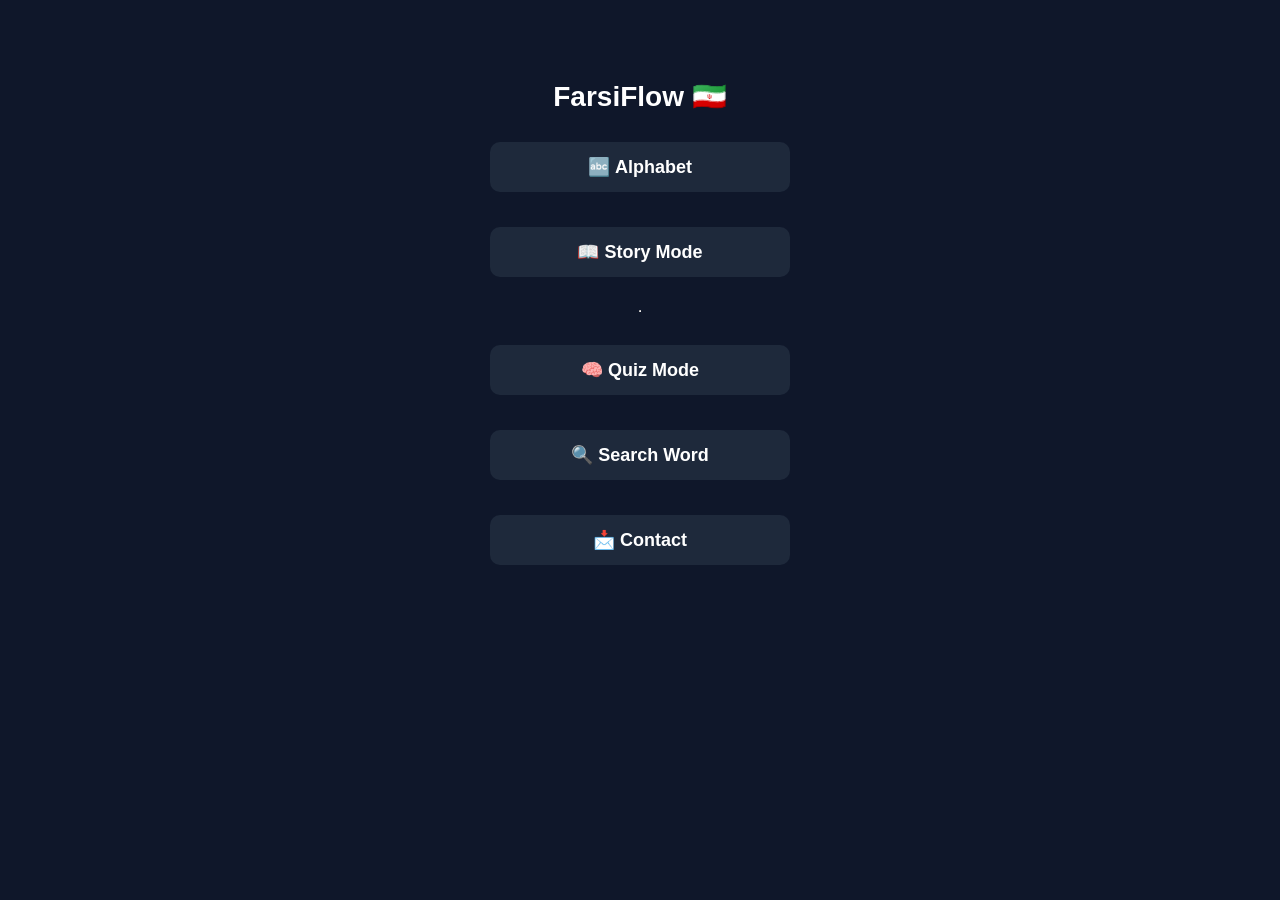
==== index.html @ 45ba9312 "Add files via upload" ====
<!DOCTYPE html>
<html lang="en">
<head>
  <meta name="viewport" content="width=device-width, initial-scale=1.0">
  <title>FarsiFlow</title>
  <link rel="stylesheet" href="style.css">
</head>

<body>

  <div class="container">
    <h1>FarsiFlow 🇮🇷</h1>

    <div class="level-buttons">

      <!-- Characters Section -->
      <button onclick="openCharacters()">Alphabet 🔤</button>

      <!-- Dialects Section -->
      <button onclick="goToStories()">Story Mode 📖</button>

      <hr>

      <!-- Features -->
      <button onclick="location.href='quiz.html'">Quiz Mode 🧠</button>
      <button onclick="location.href='search.html'">Search Word 🔍</button>
      <button onclick="location.href='contact.html'">Contact 📩</button>

    </div>
  </div>

  <script>

    // ===== SHOW SELECTED DIALECT =====
    const dialect = localStorage.getItem("selectedDialect") || "farsi";

    const dialectNames = {
      farsi: "🇮🇷 Farsi (Iran)",
      dari: "🇦🇫 Dari (Afghanistan)",
      pashto: "🇦🇫 Pashto"
    };

    document.getElementById("currentDialect").innerText =
      "Current: " + (dialectNames[dialect] || "Farsi");



    function openCharacters() {
      localStorage.setItem("level", "basic");
      window.location.href = "characters.html";
    }

    function goToStories() {
  window.location.href = "dialect.html";
}

  </script>

</body>
</html>
---- style.css ----
/* ===== GLOBAL ===== */
body {
  margin: 0;
  padding: 0;
  background: #0f172a;
  color: white;
  font-family: 'Segoe UI', Arial, 'Noto Naskh Arabic', sans-serif;
  text-align: center;
  direction: rtl;
}

/* ===== CONTAINER ===== */
.container {
  width: 90%;
  max-width: 500px;
  margin: 80px auto;
}

/* ===== HEADINGS ===== */
h1 { font-size: 28px; }
h2 { margin-top: 40px; font-size: 26px; }
p { font-size: 16px; }

/* ===== BUTTONS ===== */
button {
  width: 90%;
  max-width: 300px;
  padding: 14px;
  margin: 10px auto;
  font-size: 18px;
  font-weight: bold;
  border: none;
  border-radius: 10px;
  cursor: pointer;
  background: #22c55e;
  color: black;
  transition: 0.2s;
}

button:hover {
  background: #16a34a;
}

/* ===== MENU ===== */
.level-buttons {
  display: flex;
  flex-direction: column;
  align-items: center;
  gap: 15px;
}

.level-buttons button {
  background: #1e293b;
  color: white;
}

.level-buttons button:hover {
  background: #334155;
}

/* ===== BACK BUTTON ===== */
.back-btn {
  display: inline-block;
  margin: 10px;
  padding: 10px 16px;
  background: #334155;
  color: white;
  border-radius: 8px;
}

.back-btn:hover {
  background: #475569;
}

/* ===== CHARACTER LIST ===== */
#characterList button {
  background: #0ea5e9;
  color: white;
  font-size: 22px;
}

/* ===== VIEWER ===== */
.viewer-card {
  background: #1e293b;
  padding: 20px;
  border-radius: 15px;
  margin: 20px auto;
  max-width: 400px;
}

#charDisplay {
  font-size: 90px;
  margin: 10px 0;
}

.info-text {
  font-size: 20px;
  color: #38bdf8;
}

/* ===== FORMS ===== */
.forms-container {
  display: flex;
  flex-direction: column;
  gap: 15px;
}

.form-card {
  background: #1e293b;
  padding: 15px;
  border-radius: 12px;
}

.form-char {
  font-size: 60px;
  background: #0f172a;
  padding: 20px;
  border-radius: 10px;
}

/* ===== STORIES LIST ===== */
#storyList {
  margin-top: 40px;
  display: flex;
  flex-direction: column;
  align-items: center;
  gap: 20px;
}

.story-btn {
  background: #1e293b;
  padding: 18px;
  width: 250px;
  border-radius: 12px;
  transition: 0.2s;
}

.story-btn:hover {
  background: #38bdf8;
  color: black;
}

/* ===== STORY VIEWER (FIXED GRID) ===== */
#storyContainer {
  max-width: 900px;
  margin: 80px auto;

  display: flex;
  flex-wrap: wrap;
  justify-content: center; /* 🔥 centered stable grid */
  gap: 12px;

  direction: rtl;
}

/* ===== WORD BUTTONS (FINAL) ===== */
.word {
  width: 90px;        /* 🔥 fixed width */
  height: 60px;       /* 🔥 fixed height */

  background: #1e293b;
  color: white;

  display: inline-flex;   /* 🔥 important */
  align-items: center;
  justify-content: center;

  border-radius: 12px;
  font-size: 20px;

  cursor: pointer;
  transition: 0.2s;

  white-space: nowrap;
overflow: hidden;
text-overflow: ellipsis;

  box-sizing: border-box; /* 🔥 prevents resizing */
}

.word:hover {
  background: #38bdf8;
  color: black;
}

/* ===== POPUP (NO CLICK BLOCKING) ===== */
#popup {
  position: fixed;
  background: #1e293b;
  color: white;

  padding: 12px 16px;
  border-radius: 12px;

  font-size: 14px;
  display: none;

  z-index: 1000;
  max-width: 220px;
  text-align: center;

  box-shadow: 0 8px 25px rgba(0,0,0,0.6);

  pointer-events: none; /* 🔥 critical */
}

/* ===== SEARCH ===== */
.result-card {
  background: #1e293b;
  padding: 15px;
  border-radius: 12px;
}

/* ===== CONTACT FORM ===== */
.contact-form {
  display: flex;
  flex-direction: column;
  align-items: center;

  width: 100%;
  max-width: 400px;
  margin: 20px auto;
}

/* INPUTS */
.contact-form input,
.contact-form textarea {
  width: 100%;
  padding: 14px;
  margin: 10px 0;

  border: none;
  border-radius: 10px;

  background: #1e293b;
  color: white;

  font-size: 15px;
  outline: none;
}

/* TEXTAREA */
.contact-form textarea {
  height: 120px;
  resize: none;
}

/* BUTTON */
.contact-btn {
  width: 100%;
  padding: 14px;
  margin-top: 10px;

  background: #22c55e;
  color: black;

  border: none;
  border-radius: 10px;

  font-weight: bold;
  font-size: 16px;

  cursor: pointer;
}

.contact-btn:hover {
  background: #16a34a;
}

/* ===== MOBILE ===== */
@media (max-width: 480px) {
  #charDisplay { font-size: 60px; }
}

/* ===== SEARCH INPUT ===== */
.search-input {
  width: 100%;
  max-width: 400px;
  padding: 14px 16px;
  margin: 20px auto;
  display: block;

  font-size: 16px;
  border-radius: 10px;
  border: none;

  background: #1e293b;
  color: white;

  outline: none;
}

/* ===== SEARCH BUTTON ===== */
.search-btn {
  width: 100%;
  max-width: 400px;
  padding: 14px;
  margin: 10px auto 20px;
  display: block;

  font-size: 16px;
  font-weight: bold;

  background: #22c55e;
  color: black;

  border: none;
  border-radius: 10px;

  cursor: pointer;
}

.search-btn:hover {
  background: #16a34a;
}
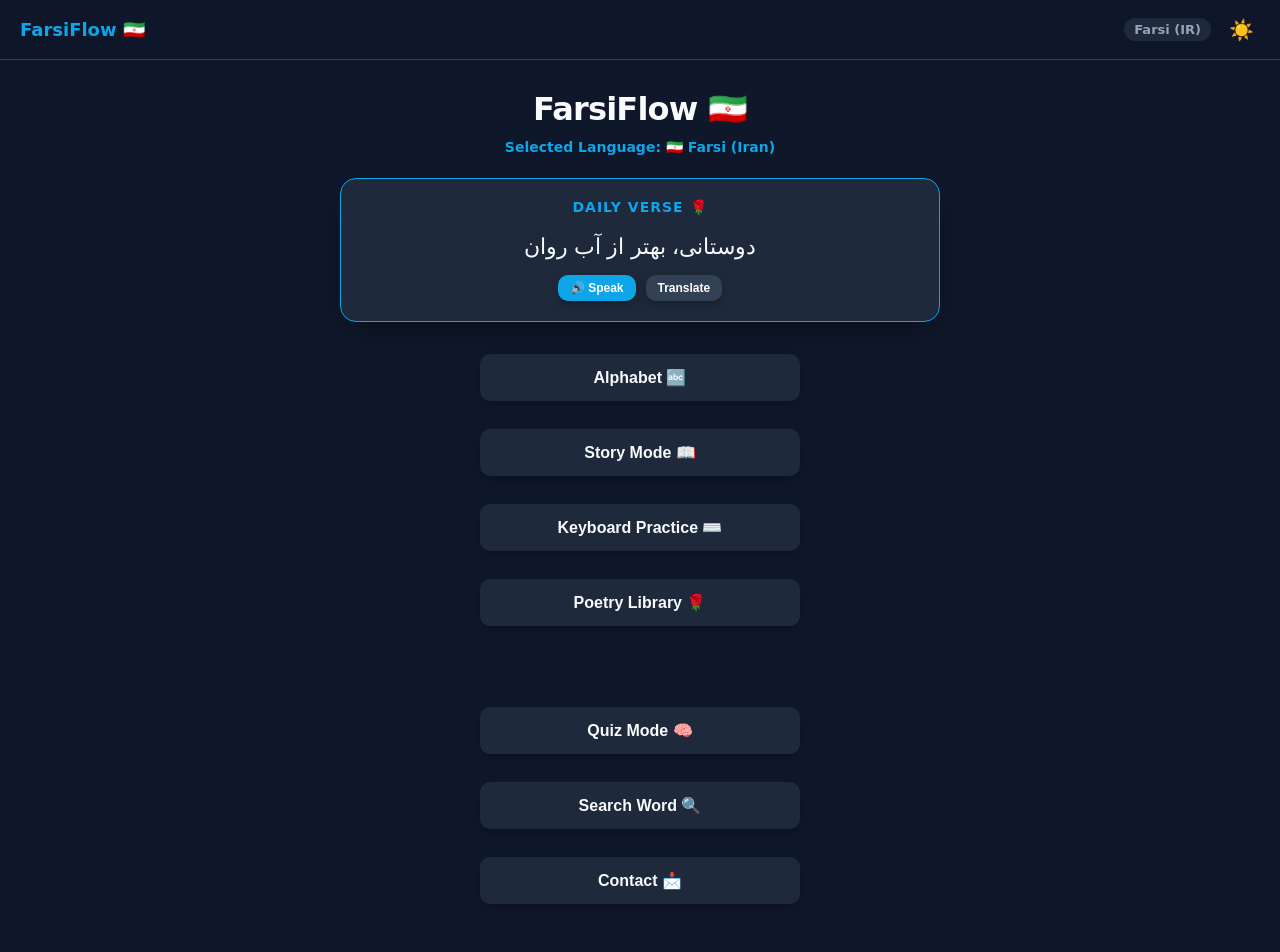
==== commit 190993a8: "Add files via upload" ====
--- a/index.html
+++ b/index.html
@@ -1,23 +1,61 @@
 <!DOCTYPE html>
 <html lang="en">
 <head>
+  <meta charset="UTF-8">
   <meta name="viewport" content="width=device-width, initial-scale=1.0">
-  <title>FarsiFlow</title>
+  <title>FarsiFlow — Learn Persian</title>
+  <meta name="description" content="Learn Persian (Farsi) alphabets, vocabulary, stories, and poetry with interactive tools. Free language learning PWA.">
   <link rel="stylesheet" href="style.css">
+  <link rel="manifest" href="manifest.json">
+  <meta name="theme-color" content="#0ea5e9">
+  <link rel="icon" type="image/png" sizes="192x192" href="icon-192.png">
+  <link rel="icon" type="image/png" sizes="512x512" href="icon-512.png">
+  <link rel="apple-touch-icon" href="icon-192.png">
+  <meta name="apple-mobile-web-app-capable" content="yes">
+  <meta name="apple-mobile-web-app-status-bar-style" content="black-translucent">
+  <meta name="apple-mobile-web-app-title" content="FarsiFlow">
 </head>
 
 <body>
 
   <div class="container">
     <h1>FarsiFlow 🇮🇷</h1>
+    <p id="currentDialect" style="font-weight: 600; font-size: 14px; margin-bottom: 20px; color: var(--color-primary);"></p>
+
+    <!-- Daily Verse Card -->
+    <div class="daily-verse-card" id="dailyVerseCard" style="display:none;">
+      <h3>Daily Verse 🌹</h3>
+      <div id="dailyVerseArabic" class="daily-verse-arabic">...</div>
+      <div id="dailyVerseTranslation" class="daily-verse-translation" style="display:none;">...</div>
+      <div class="daily-verse-actions">
+        <button class="action-btn" onclick="speakDailyVerse()" style="padding:6px 12px; font-size:12px; margin:0;">🔊 Speak</button>
+        <button class="action-btn" onclick="toggleDailyVerseTranslation()" style="padding:6px 12px; font-size:12px; margin:0; background:var(--bg-accent);">Translate</button>
+      </div>
+    </div>
+
+    <!-- Continue Reading Progress Card -->
+    <div class="continue-reading-card" id="continueReadingCard" style="display:none;">
+      <h3>Continue Reading 📖</h3>
+      <div id="continueReadingTitle" class="continue-reading-title"></div>
+      <div id="continueReadingDetails" class="continue-reading-details"></div>
+      <div class="continue-reading-progress-container">
+        <div id="continueReadingProgressBar" class="continue-reading-progress-bar"></div>
+      </div>
+      <button class="continue-reading-btn" onclick="resumeReading()">Resume Progress →</button>
+    </div>
 
     <div class="level-buttons">
+
 
       <!-- Characters Section -->
       <button onclick="openCharacters()">Alphabet 🔤</button>
 
       <!-- Dialects Section -->
       <button onclick="goToStories()">Story Mode 📖</button>
+
+      <!-- New Features -->
+      <button onclick="location.href='typing.html'">Keyboard Practice ⌨️</button>
+      <button onclick="location.href='poetry.html'">Poetry Library 🌹</button>
 
       <hr>
 
@@ -41,9 +79,61 @@
     };
 
     document.getElementById("currentDialect").innerText =
-      "Current: " + (dialectNames[dialect] || "Farsi");
-
-
+      "Selected Language: " + (dialectNames[dialect] || "Farsi");
+
+    // ===== LOAD SAVED PROGRESS =====
+    function loadReadingProgress() {
+      const card = document.getElementById("continueReadingCard");
+      const lastStoryKey = localStorage.getItem("lastReadStoryKey");
+      if (!lastStoryKey) {
+        card.style.display = "none";
+        return;
+      }
+      
+      const progressSaved = localStorage.getItem("readingProgress_" + lastStoryKey);
+      if (!progressSaved) {
+        card.style.display = "none";
+        return;
+      }
+      
+      try {
+        const progress = JSON.parse(progressSaved);
+        
+        if (progress && progress.title) {
+          let title = progress.title;
+          if (title.includes("(")) {
+            title = title.split("(")[0].trim();
+          }
+          
+          document.getElementById("continueReadingTitle").innerText = title;
+          
+          const chDisplay = progress.chapter >= 0 ? progress.chapter + 1 : 1;
+          const totalChapters = progress.chaptersCount || 1;
+          const scrollPercent = progress.scroll || 0;
+          
+          document.getElementById("continueReadingDetails").innerText = 
+            `Chapter ${chDisplay} of ${totalChapters} • ${scrollPercent}% complete`;
+            
+          const overallPercent = Math.round(((progress.chapter + (scrollPercent / 100)) / totalChapters) * 100);
+          document.getElementById("continueReadingProgressBar").style.width = overallPercent + "%";
+          
+          card.style.display = "block";
+          
+          window.resumeReading = function() {
+            localStorage.setItem("currentStory", lastStoryKey);
+            window.location.href = "storyViewer.html";
+          };
+        } else {
+          card.style.display = "none";
+        }
+      } catch (err) {
+        console.error("Error loading reading progress:", err);
+        card.style.display = "none";
+      }
+    }
+
+    // Call progress loader on startup
+    loadReadingProgress();
 
     function openCharacters() {
       localStorage.setItem("level", "basic");
@@ -51,10 +141,66 @@
     }
 
     function goToStories() {
-  window.location.href = "dialect.html";
-}
+      window.location.href = "dialect.html";
+    }
+
+    // ===== DAILY VERSE CONTROLLER =====
+    let dailyVerseText = "";
+    
+    async function loadDailyVerse() {
+      try {
+        const res = await fetch("poetry_farsi.json");
+        const json = await res.json();
+        if (json.poems && json.poems.length > 0) {
+          // Use day of the year to pick a stable verse index
+          const dayOfYear = Math.floor((new Date() - new Date(new Date().getFullYear(), 0, 0)) / 86400000);
+          const poem = json.poems[dayOfYear % json.poems.length];
+          const verse = poem.verses[dayOfYear % poem.verses.length];
+          
+          dailyVerseText = verse.farsi;
+          
+          document.getElementById("dailyVerseArabic").innerText = verse.farsi;
+          document.getElementById("dailyVerseTranslation").innerText = verse.english;
+          document.getElementById("dailyVerseCard").style.display = "block";
+        }
+      } catch (e) {
+        console.log("Could not load daily verse:", e);
+      }
+    }
+
+    window.speakDailyVerse = function() {
+      if (!dailyVerseText) return;
+      speechSynthesis.cancel();
+      const utterance = new SpeechSynthesisUtterance(dailyVerseText);
+      utterance.lang = "fa-IR";
+      const voices = speechSynthesis.getVoices();
+      const faVoice = voices.find(v => v.lang.startsWith("fa") || v.lang.startsWith("fa-IR"));
+      if (faVoice) {
+        utterance.voice = faVoice;
+      }
+      speechSynthesis.speak(utterance);
+    };
+
+    window.toggleDailyVerseTranslation = function() {
+      const el = document.getElementById("dailyVerseTranslation");
+      if (el) {
+        el.style.display = el.style.display === "none" ? "block" : "none";
+      }
+    };
+
+    // Load Daily Verse on startup
+    loadDailyVerse();
+
+    // ===== SERVICE WORKER REGISTRATION =====
+    if ("serviceWorker" in navigator) {
+      window.addEventListener("load", () => {
+        navigator.serviceWorker.register("sw.js")
+          .then(reg => console.log("Service Worker registered!", reg))
+          .catch(err => console.log("Service Worker registration failed:", err));
+      });
+    }
 
   </script>
-
+  <script src="layout.js"></script>
 </body>
 </html>
--- a/style.css
+++ b/style.css
@@ -1,316 +1,1452 @@
-/* ===== GLOBAL ===== */
-body {
-  margin: 0;
-  padding: 0;
-  background: #0f172a;
-  color: white;
-  font-family: 'Segoe UI', Arial, 'Noto Naskh Arabic', sans-serif;
-  text-align: center;
-  direction: rtl;
-}
-
-/* ===== CONTAINER ===== */
-.container {
-  width: 90%;
-  max-width: 500px;
-  margin: 80px auto;
-}
-
-/* ===== HEADINGS ===== */
-h1 { font-size: 28px; }
-h2 { margin-top: 40px; font-size: 26px; }
-p { font-size: 16px; }
-
-/* ===== BUTTONS ===== */
-button {
-  width: 90%;
-  max-width: 300px;
-  padding: 14px;
-  margin: 10px auto;
-  font-size: 18px;
-  font-weight: bold;
-  border: none;
-  border-radius: 10px;
-  cursor: pointer;
-  background: #22c55e;
-  color: black;
-  transition: 0.2s;
-}
-
-button:hover {
-  background: #16a34a;
-}
-
-/* ===== MENU ===== */
-.level-buttons {
-  display: flex;
-  flex-direction: column;
-  align-items: center;
-  gap: 15px;
-}
-
-.level-buttons button {
-  background: #1e293b;
-  color: white;
-}
-
-.level-buttons button:hover {
-  background: #334155;
-}
-
-/* ===== BACK BUTTON ===== */
-.back-btn {
-  display: inline-block;
-  margin: 10px;
-  padding: 10px 16px;
-  background: #334155;
-  color: white;
-  border-radius: 8px;
-}
-
-.back-btn:hover {
-  background: #475569;
-}
-
-/* ===== CHARACTER LIST ===== */
-#characterList button {
-  background: #0ea5e9;
-  color: white;
-  font-size: 22px;
-}
-
-/* ===== VIEWER ===== */
-.viewer-card {
-  background: #1e293b;
-  padding: 20px;
-  border-radius: 15px;
-  margin: 20px auto;
-  max-width: 400px;
-}
-
-#charDisplay {
-  font-size: 90px;
-  margin: 10px 0;
-}
-
-.info-text {
-  font-size: 20px;
-  color: #38bdf8;
-}
-
-/* ===== FORMS ===== */
-.forms-container {
-  display: flex;
-  flex-direction: column;
-  gap: 15px;
-}
-
-.form-card {
-  background: #1e293b;
-  padding: 15px;
-  border-radius: 12px;
-}
-
-.form-char {
-  font-size: 60px;
-  background: #0f172a;
-  padding: 20px;
-  border-radius: 10px;
-}
-
-/* ===== STORIES LIST ===== */
-#storyList {
-  margin-top: 40px;
-  display: flex;
-  flex-direction: column;
-  align-items: center;
-  gap: 20px;
-}
-
-.story-btn {
-  background: #1e293b;
-  padding: 18px;
-  width: 250px;
-  border-radius: 12px;
-  transition: 0.2s;
-}
-
-.story-btn:hover {
-  background: #38bdf8;
-  color: black;
-}
-
-/* ===== STORY VIEWER (FIXED GRID) ===== */
-#storyContainer {
-  max-width: 900px;
-  margin: 80px auto;
-
-  display: flex;
-  flex-wrap: wrap;
-  justify-content: center; /* 🔥 centered stable grid */
-  gap: 12px;
-
-  direction: rtl;
-}
-
-/* ===== WORD BUTTONS (FINAL) ===== */
-.word {
-  width: 90px;        /* 🔥 fixed width */
-  height: 60px;       /* 🔥 fixed height */
-
-  background: #1e293b;
-  color: white;
-
-  display: inline-flex;   /* 🔥 important */
-  align-items: center;
-  justify-content: center;
-
-  border-radius: 12px;
-  font-size: 20px;
-
-  cursor: pointer;
-  transition: 0.2s;
-
-  white-space: nowrap;
-overflow: hidden;
-text-overflow: ellipsis;
-
-  box-sizing: border-box; /* 🔥 prevents resizing */
-}
-
-.word:hover {
-  background: #38bdf8;
-  color: black;
-}
-
-/* ===== POPUP (NO CLICK BLOCKING) ===== */
-#popup {
-  position: fixed;
-  background: #1e293b;
-  color: white;
-
-  padding: 12px 16px;
-  border-radius: 12px;
-
-  font-size: 14px;
-  display: none;
-
-  z-index: 1000;
-  max-width: 220px;
-  text-align: center;
-
-  box-shadow: 0 8px 25px rgba(0,0,0,0.6);
-
-  pointer-events: none; /* 🔥 critical */
-}
-
-/* ===== SEARCH ===== */
-.result-card {
-  background: #1e293b;
-  padding: 15px;
-  border-radius: 12px;
-}
-
-/* ===== CONTACT FORM ===== */
-.contact-form {
-  display: flex;
-  flex-direction: column;
-  align-items: center;
-
-  width: 100%;
-  max-width: 400px;
-  margin: 20px auto;
-}
-
-/* INPUTS */
-.contact-form input,
-.contact-form textarea {
-  width: 100%;
-  padding: 14px;
-  margin: 10px 0;
-
-  border: none;
-  border-radius: 10px;
-
-  background: #1e293b;
-  color: white;
-
-  font-size: 15px;
-  outline: none;
-}
-
-/* TEXTAREA */
-.contact-form textarea {
-  height: 120px;
-  resize: none;
-}
-
-/* BUTTON */
-.contact-btn {
-  width: 100%;
-  padding: 14px;
-  margin-top: 10px;
-
-  background: #22c55e;
-  color: black;
-
-  border: none;
-  border-radius: 10px;
-
-  font-weight: bold;
-  font-size: 16px;
-
-  cursor: pointer;
-}
-
-.contact-btn:hover {
-  background: #16a34a;
-}
-
-/* ===== MOBILE ===== */
-@media (max-width: 480px) {
-  #charDisplay { font-size: 60px; }
-}
-
-/* ===== SEARCH INPUT ===== */
-.search-input {
-  width: 100%;
-  max-width: 400px;
-  padding: 14px 16px;
-  margin: 20px auto;
-  display: block;
-
-  font-size: 16px;
-  border-radius: 10px;
-  border: none;
-
-  background: #1e293b;
-  color: white;
-
-  outline: none;
-}
-
-/* ===== SEARCH BUTTON ===== */
-.search-btn {
-  width: 100%;
-  max-width: 400px;
-  padding: 14px;
-  margin: 10px auto 20px;
-  display: block;
-
-  font-size: 16px;
-  font-weight: bold;
-
-  background: #22c55e;
-  color: black;
-
-  border: none;
-  border-radius: 10px;
-
-  cursor: pointer;
-}
-
-.search-btn:hover {
-  background: #16a34a;
-}
-
+/* ===== CORE DESIGN SYSTEM ===== */
+:root {
+  --bg-primary: #0f172a;
+  --bg-secondary: #1e293b;
+  --bg-accent: #334155;
+  --text-primary: #f8fafc;
+  --text-secondary: #94a3b8;
+  --color-primary: #0ea5e9;
+  --color-primary-hover: #0284c7;
+  --color-success: #22c55e;
+  --color-success-hover: #16a34a;
+  --color-error: #ef4444;
+  --color-warning: #f59e0b;
+  
+  --font-family: 'Segoe UI', system-ui, -apple-system, sans-serif;
+  --font-arabic: 'Noto Naskh Arabic', 'Scheherazade New', 'Amiri', sans-serif;
+  
+  --border-radius-lg: 16px;
+  --border-radius-md: 10px;
+  --border-radius-sm: 8px;
+  
+  --transition-fast: 0.15s ease;
+  --transition-normal: 0.25s ease;
+  --container-max-width: 600px;
+  --shadow-lg: 0 10px 30px -10px rgba(0, 0, 0, 0.5);
+  --shadow-sm: 0 4px 12px -2px rgba(0, 0, 0, 0.3);
+}
+
+/* Light Theme Variables */
+body.light-theme {
+  --bg-primary: #f8fafc;
+  --bg-secondary: #ffffff;
+  --bg-accent: #e2e8f0;
+  --text-primary: #0f172a;
+  --text-secondary: #64748b;
+  --color-primary: #0284c7;
+  --color-primary-hover: #0369a1;
+  --color-success: #16a34a;
+  --color-success-hover: #15803d;
+  --color-error: #dc2626;
+  --color-warning: #d97706;
+  --shadow-lg: 0 10px 30px -10px rgba(0, 0, 0, 0.1);
+  --shadow-sm: 0 4px 12px -2px rgba(0, 0, 0, 0.05);
+}
+
+/* ===== GLOBAL & BODY ===== */
+* {
+  box-sizing: border-box;
+  margin: 0;
+  padding: 0;
+}
+
+body {
+  background: var(--bg-primary);
+  color: var(--text-primary);
+  font-family: var(--font-family);
+  text-align: center;
+  direction: ltr;
+  transition: background var(--transition-normal), color var(--transition-normal);
+  min-height: 100vh;
+  padding-top: 70px; /* offset for sticky header */
+  padding-bottom: 80px; /* offset for mobile tab bar */
+}
+
+/* ===== CONTAINER ===== */
+.container {
+  width: 92%;
+  max-width: var(--container-max-width);
+  margin: 20px auto;
+  animation: fadeIn var(--transition-normal);
+}
+
+@keyframes fadeIn {
+  from { opacity: 0; transform: translateY(8px); }
+  to { opacity: 1; transform: translateY(0); }
+}
+
+/* ===== HEADINGS & TYPOGRAPHY ===== */
+h1 {
+  font-size: clamp(24px, 5vw, 32px);
+  font-weight: 800;
+  letter-spacing: -0.025em;
+  margin-bottom: 8px;
+}
+
+h2 {
+  font-size: clamp(20px, 4vw, 24px);
+  font-weight: 700;
+  margin-top: 20px;
+  margin-bottom: 12px;
+}
+
+p {
+  font-size: 15px;
+  color: var(--text-secondary);
+  line-height: 1.6;
+}
+
+hr {
+  border: 0;
+  height: 1px;
+  background: var(--bg-accent);
+  margin: 20px 0;
+}
+
+/* ===== MODERN DYNAMIC BUTTONS ===== */
+button, .action-btn {
+  width: 100%;
+  max-width: 320px;
+  padding: 14px 20px;
+  margin: 8px auto;
+  font-size: 16px;
+  font-weight: 700;
+  border: none;
+  border-radius: var(--border-radius-md);
+  cursor: pointer;
+  background: var(--color-primary);
+  color: #ffffff;
+  transition: all var(--transition-fast);
+  box-shadow: var(--shadow-sm);
+  display: inline-flex;
+  align-items: center;
+  justify-content: center;
+  gap: 8px;
+  user-select: none;
+}
+
+button:hover, .action-btn:hover {
+  background: var(--color-primary-hover);
+  transform: translateY(-2px);
+  box-shadow: var(--shadow-lg);
+}
+
+button:active, .action-btn:active {
+  transform: scale(0.98);
+}
+
+button:disabled, .action-btn:disabled {
+  opacity: 0.5;
+  cursor: not-allowed;
+  transform: none;
+  box-shadow: none;
+}
+
+/* Back Button Styles */
+.back-btn {
+  display: inline-flex;
+  width: auto;
+  padding: 8px 16px;
+  font-size: 14px;
+  background: var(--bg-secondary);
+  color: var(--text-primary);
+  border-radius: var(--border-radius-sm);
+  margin: 10px;
+}
+
+.back-btn:hover {
+  background: var(--bg-accent);
+}
+
+/* Menu Button Lists */
+.level-buttons {
+  display: flex;
+  flex-direction: column;
+  align-items: center;
+  gap: 12px;
+  width: 100%;
+}
+
+.level-buttons button {
+  background: var(--bg-secondary);
+  color: var(--text-primary);
+}
+
+.level-buttons button:hover {
+  background: var(--bg-accent);
+}
+
+/* ===== APP HEADER & FOOTER NAV ===== */
+.app-header {
+  position: fixed;
+  top: 0;
+  left: 0;
+  right: 0;
+  height: 60px;
+  background: rgba(15, 23, 42, 0.8);
+  backdrop-filter: blur(12px);
+  -webkit-backdrop-filter: blur(12px);
+  border-bottom: 1px solid var(--bg-accent);
+  z-index: 1000;
+  display: flex;
+  align-items: center;
+  justify-content: space-between;
+  padding: 0 20px;
+  transition: background var(--transition-normal);
+}
+
+body.light-theme .app-header {
+  background: rgba(248, 250, 252, 0.8);
+}
+
+.app-header .logo-container {
+  display: flex;
+  align-items: center;
+  gap: 8px;
+  font-size: 18px;
+  font-weight: 800;
+  color: var(--color-primary);
+  text-decoration: none;
+}
+
+.app-header .header-controls {
+  display: flex;
+  align-items: center;
+  gap: 12px;
+}
+
+.app-header .header-controls span {
+  font-size: 13px;
+  font-weight: 600;
+  background: var(--bg-secondary);
+  padding: 4px 10px;
+  border-radius: 20px;
+  color: var(--text-secondary);
+}
+
+.theme-toggle-btn {
+  background: none;
+  border: none;
+  cursor: pointer;
+  font-size: 20px;
+  padding: 6px;
+  width: auto;
+  box-shadow: none;
+  color: var(--text-primary);
+}
+
+.theme-toggle-btn:hover {
+  background: var(--bg-accent);
+  transform: rotate(15deg);
+  box-shadow: none;
+}
+
+/* Bottom Tab Navigation Bar */
+.bottom-nav {
+  position: fixed;
+  bottom: 0;
+  left: 0;
+  right: 0;
+  height: 64px;
+  background: rgba(30, 41, 59, 0.9);
+  backdrop-filter: blur(16px);
+  -webkit-backdrop-filter: blur(16px);
+  border-top: 1px solid var(--bg-accent);
+  display: flex;
+  justify-content: space-around;
+  align-items: center;
+  z-index: 1000;
+  box-shadow: 0 -4px 20px rgba(0, 0, 0, 0.3);
+}
+
+body.light-theme .bottom-nav {
+  background: rgba(255, 255, 255, 0.9);
+  box-shadow: 0 -4px 20px rgba(0, 0, 0, 0.05);
+}
+
+.nav-item {
+  display: flex;
+  flex-direction: column;
+  align-items: center;
+  justify-content: center;
+  color: var(--text-secondary);
+  text-decoration: none;
+  font-size: 10px;
+  font-weight: 700;
+  flex: 1;
+  height: 100%;
+  gap: 4px;
+  transition: color var(--transition-fast);
+}
+
+.nav-item .nav-icon {
+  font-size: 20px;
+}
+
+.nav-item:hover {
+  color: var(--text-primary);
+}
+
+.nav-item.active {
+  color: var(--color-primary);
+}
+
+/* Hide desktop styles */
+@media (min-width: 769px) {
+  body {
+    padding-bottom: 20px; /* No mobile nav bar padding */
+  }
+  .bottom-nav {
+    display: none; /* Hide on desktop */
+  }
+}
+
+/* ===== CHARACTER LIST ALPHABET ===== */
+#characterList {
+  display: grid;
+  grid-template-columns: repeat(auto-fill, minmax(68px, 1fr));
+  gap: 12px;
+  padding: 15px 0;
+}
+
+#characterList button.char-btn {
+  background: var(--color-primary);
+  color: white;
+  font-size: 26px;
+  font-family: var(--font-arabic);
+  height: 72px;
+  width: 100%;
+  margin: 0;
+  padding: 0;
+  border-radius: var(--border-radius-md);
+  box-shadow: var(--shadow-sm);
+}
+
+#characterList button.char-btn:hover {
+  background: var(--color-primary-hover);
+}
+
+/* ===== CARD VIEWER (ALPHABET VIEWER) ===== */
+.viewer-card {
+  background: var(--bg-secondary);
+  padding: 24px;
+  border-radius: var(--border-radius-lg);
+  margin: 20px auto;
+  box-shadow: var(--shadow-lg);
+  border: 1px solid var(--bg-accent);
+}
+
+#charDisplay {
+  font-size: clamp(64px, 15vw, 110px);
+  margin: 5px 0;
+  font-family: var(--font-arabic);
+  color: var(--text-primary);
+}
+
+.info-text {
+  font-size: clamp(16px, 4vw, 20px);
+  color: var(--color-primary);
+  font-weight: 600;
+  margin-bottom: 20px;
+}
+
+.forms-container {
+  display: grid;
+  grid-template-columns: repeat(2, 1fr);
+  gap: 16px;
+  margin: 20px 0;
+}
+
+.form-card {
+  background: var(--bg-primary);
+  padding: 14px;
+  border-radius: var(--border-radius-md);
+  border: 1px solid var(--bg-accent);
+  display: flex;
+  flex-direction: column;
+  align-items: center;
+  cursor: pointer;
+  transition: all var(--transition-fast);
+}
+
+.form-card:hover {
+  border-color: var(--color-primary);
+  transform: translateY(-2px);
+}
+
+.form-card.active {
+  border-color: var(--color-primary);
+  box-shadow: 0 0 0 2px var(--color-primary);
+  background: var(--bg-secondary);
+}
+
+.form-card h3 {
+  font-size: 13px;
+  color: var(--text-secondary);
+  margin-bottom: 8px;
+}
+
+.form-char {
+  font-size: 42px;
+  font-family: var(--font-arabic);
+  background: var(--bg-secondary);
+  padding: 10px;
+  width: 70px;
+  height: 70px;
+  display: flex;
+  align-items: center;
+  justify-content: center;
+  border-radius: var(--border-radius-sm);
+  margin-bottom: 8px;
+}
+
+.example-text {
+  font-size: 14px;
+  line-height: 1.4;
+  font-family: var(--font-arabic);
+  direction: rtl;
+  text-align: center;
+}
+
+.example-text small {
+  font-family: var(--font-family);
+  color: var(--text-secondary);
+}
+
+/* ===== STORY LIST CARD LAYOUT ===== */
+#storyList {
+  margin-top: 25px;
+  display: grid;
+  grid-template-columns: 1fr;
+  gap: 20px;
+  width: 100%;
+  max-width: 500px;
+  margin-left: auto;
+  margin-right: auto;
+}
+
+.story-card {
+  background: var(--bg-secondary);
+  border: 1px solid var(--bg-accent);
+  border-radius: var(--border-radius-lg);
+  padding: 20px;
+  text-align: left;
+  box-shadow: var(--shadow-sm);
+  transition: transform var(--transition-normal), border-color var(--transition-normal), box-shadow var(--transition-normal);
+  display: flex;
+  flex-direction: column;
+  gap: 10px;
+  cursor: pointer;
+}
+
+.story-card:hover {
+  transform: translateY(-2px);
+  border-color: var(--color-primary);
+  box-shadow: var(--shadow-lg);
+}
+
+.story-card-header {
+  display: flex;
+  justify-content: space-between;
+  align-items: flex-start;
+  gap: 12px;
+}
+
+.story-card-title {
+  font-family: var(--font-arabic);
+  font-size: 20px;
+  color: var(--text-primary);
+  direction: rtl;
+  text-align: right;
+  line-height: 1.4;
+  margin: 0;
+  flex: 1;
+}
+
+.difficulty-badge {
+  font-size: 11px;
+  font-weight: 700;
+  padding: 4px 8px;
+  border-radius: 12px;
+  text-transform: uppercase;
+  letter-spacing: 0.05em;
+  white-space: nowrap;
+}
+
+.difficulty-badge.beginner {
+  background: rgba(34, 197, 94, 0.15);
+  color: #4ade80;
+  border: 1px solid rgba(34, 197, 94, 0.3);
+}
+
+.difficulty-badge.beginner-intermediate {
+  background: rgba(168, 85, 247, 0.15);
+  color: #c084fc;
+  border: 1px solid rgba(168, 85, 247, 0.3);
+}
+
+.difficulty-badge.intermediate {
+  background: rgba(245, 158, 11, 0.15);
+  color: #fbbf24;
+  border: 1px solid rgba(245, 158, 11, 0.3);
+}
+
+.difficulty-badge.advanced {
+  background: rgba(239, 68, 68, 0.15);
+  color: #f87171;
+  border: 1px solid rgba(239, 68, 68, 0.3);
+}
+
+.difficulty-badge.expert {
+  background: rgba(219, 39, 119, 0.15);
+  color: #f472b6;
+  border: 1px solid rgba(219, 39, 119, 0.3);
+}
+
+.story-card-subtitle {
+  font-size: 14px;
+  color: var(--text-secondary);
+  font-style: italic;
+  margin-top: -4px;
+}
+
+.story-card-stats {
+  display: flex;
+  flex-wrap: wrap;
+  gap: 12px;
+  font-size: 12px;
+  color: var(--text-secondary);
+  border-top: 1px solid rgba(255,255,255,0.05);
+  padding-top: 8px;
+}
+
+body.light-theme .story-card-stats {
+  border-top-color: rgba(0,0,0,0.05);
+}
+
+.story-card-stats span {
+  display: flex;
+  align-items: center;
+  gap: 4px;
+}
+
+.read-story-btn {
+  background: var(--color-primary);
+  color: white;
+  border: none;
+  border-radius: var(--border-radius-md);
+  padding: 10px 16px;
+  font-size: 13px;
+  font-weight: 600;
+  cursor: pointer;
+  width: 100%;
+  margin-top: 8px;
+  text-align: center;
+  transition: background var(--transition-fast);
+}
+
+.read-story-btn:hover {
+  background: var(--color-primary-hover);
+}
+
+/* ===== STORY VIEWER ===== */
+#storyContainer {
+  background: var(--bg-secondary);
+  padding: 25px;
+  border-radius: var(--border-radius-lg);
+  border: 1px solid var(--bg-accent);
+  display: flex;
+  flex-wrap: wrap;
+  justify-content: center;
+  gap: 10px;
+  margin: 20px 0;
+  direction: rtl;
+}
+
+.word {
+  padding: 8px 12px;
+  background: var(--bg-primary);
+  color: var(--text-primary);
+  border-radius: var(--border-radius-sm);
+  font-size: 20px;
+  font-family: var(--font-arabic);
+  cursor: pointer;
+  transition: all var(--transition-fast);
+  border: 1px solid var(--bg-accent);
+  user-select: none;
+}
+
+.word:hover {
+  background: var(--color-primary);
+  color: white;
+  transform: translateY(-1px);
+}
+
+.word.active {
+  background: var(--color-primary);
+  color: white;
+}
+
+/* Interactive Popup */
+#popup {
+  position: absolute;
+  background: var(--bg-secondary);
+  color: var(--text-primary);
+  padding: 16px 20px;
+  border-radius: var(--border-radius-lg);
+  font-size: 14px;
+  display: none;
+  z-index: 1010;
+  max-width: 250px;
+  text-align: center;
+  box-shadow: 0 10px 30px rgba(0,0,0,0.6);
+  border: 1px solid var(--color-primary);
+  pointer-events: auto; /* Allow interaction */
+}
+
+/* ===== SEARCH SYSTEM ===== */
+.search-input {
+  width: 100%;
+  max-width: 420px;
+  padding: 16px;
+  margin: 10px auto;
+  display: block;
+  font-size: 16px;
+  border-radius: var(--border-radius-md);
+  border: 1px solid var(--bg-accent);
+  background: var(--bg-secondary);
+  color: var(--text-primary);
+  outline: none;
+  transition: border var(--transition-fast);
+}
+
+.search-input:focus {
+  border-color: var(--color-primary);
+}
+
+.search-btn {
+  width: 100%;
+  max-width: 420px;
+}
+
+#results {
+  display: flex;
+  flex-direction: column;
+  gap: 12px;
+  margin-top: 20px;
+}
+
+.result-card {
+  background: var(--bg-secondary);
+  border: 1px solid var(--bg-accent);
+  padding: 16px;
+  border-radius: var(--border-radius-md);
+  text-align: left;
+  cursor: pointer;
+  transition: border var(--transition-fast);
+}
+
+.result-card:hover {
+  border-color: var(--color-primary);
+}
+
+.result-card h2 {
+  font-family: var(--font-arabic);
+  font-size: 24px;
+  margin-top: 0;
+  margin-bottom: 6px;
+  color: var(--text-primary);
+}
+
+.result-card p {
+  text-align: left;
+}
+
+mark {
+  background: rgba(14, 165, 233, 0.3);
+  color: inherit;
+  padding: 0 2px;
+  border-radius: 2px;
+}
+
+/* ===== DYNAMIC WRITING & TRACING CANVAS ===== */
+.canvas-wrapper {
+  position: relative;
+  width: 100%;
+  max-width: 400px;
+  margin: 15px auto;
+}
+
+canvas#tracingCanvas {
+  background: #090d16;
+  border: 2px dashed var(--color-primary);
+  border-radius: var(--border-radius-lg);
+  width: 100%;
+  height: 280px;
+  cursor: crosshair;
+  touch-action: none; /* Prevent scroll while drawing */
+}
+
+body.light-theme canvas#tracingCanvas {
+  background: #f1f5f9;
+}
+
+/* Canvas Guidance Overlay */
+.canvas-guidance {
+  position: absolute;
+  top: 50%;
+  left: 50%;
+  transform: translate(-50%, -50%);
+  font-size: 110px;
+  font-family: var(--font-arabic);
+  opacity: 0.15;
+  color: var(--text-primary);
+  pointer-events: none;
+  user-select: none;
+}
+
+.canvas-controls {
+  display: flex;
+  gap: 10px;
+  justify-content: center;
+  margin: 10px auto;
+  max-width: 400px;
+}
+
+.canvas-controls button {
+  width: auto;
+  flex: 1;
+  padding: 10px 16px;
+}
+
+/* ===== KEYBOARD PRACTICE ===== */
+.typing-container {
+  display: flex;
+  flex-direction: column;
+  align-items: center;
+  width: 100%;
+}
+
+.target-text-card {
+  background: var(--bg-secondary);
+  padding: 24px;
+  border-radius: var(--border-radius-lg);
+  width: 100%;
+  max-width: 420px;
+  margin-bottom: 20px;
+  border: 1px solid var(--bg-accent);
+  box-shadow: var(--shadow-lg);
+}
+
+.target-arabic {
+  font-family: var(--font-arabic);
+  font-size: 42px;
+  margin: 10px 0;
+  direction: rtl;
+  letter-spacing: 2px;
+}
+
+.target-meaning {
+  color: var(--text-secondary);
+  font-size: 15px;
+}
+
+/* Visual Typing Feedback */
+.input-feedback-display {
+  display: flex;
+  justify-content: center;
+  gap: 4px;
+  margin: 15px 0;
+  direction: rtl;
+}
+
+.char-box {
+  width: 40px;
+  height: 48px;
+  border: 2px solid var(--bg-accent);
+  border-radius: var(--border-radius-sm);
+  display: flex;
+  align-items: center;
+  justify-content: center;
+  font-family: var(--font-arabic);
+  font-size: 26px;
+  background: var(--bg-primary);
+}
+
+.char-box.correct {
+  background: rgba(34, 197, 94, 0.2);
+  border-color: var(--color-success);
+  color: var(--color-success);
+}
+
+.char-box.incorrect {
+  background: rgba(239, 68, 68, 0.2);
+  border-color: var(--color-error);
+  color: var(--color-error);
+}
+
+.char-box.current {
+  border-color: var(--color-primary);
+  box-shadow: 0 0 8px rgba(14, 165, 233, 0.5);
+  animation: pulse 1.2s infinite;
+}
+
+@keyframes pulse {
+  0% { transform: scale(1); }
+  50% { transform: scale(1.05); }
+  100% { transform: scale(1); }
+}
+
+/* Virtual Keyboard UI */
+.virtual-keyboard {
+  width: 100%;
+  max-width: 500px;
+  background: var(--bg-secondary);
+  border: 1px solid var(--bg-accent);
+  padding: 10px;
+  border-radius: var(--border-radius-lg);
+  margin-top: 15px;
+  display: flex;
+  flex-direction: column;
+  gap: 6px;
+  direction: rtl; /* Persian layout flows right to left */
+}
+
+.keyboard-row {
+  display: flex;
+  justify-content: center;
+  gap: 4px;
+  width: 100%;
+}
+
+.key {
+  background: var(--bg-primary);
+  color: var(--text-primary);
+  border: 1px solid var(--bg-accent);
+  border-radius: var(--border-radius-sm);
+  height: 42px;
+  flex: 1;
+  display: flex;
+  align-items: center;
+  justify-content: center;
+  font-family: var(--font-arabic);
+  font-size: 16px;
+  cursor: pointer;
+  user-select: none;
+  transition: all var(--transition-fast);
+}
+
+.key:hover {
+  background: var(--bg-accent);
+}
+
+.key:active {
+  background: var(--color-primary);
+  color: white;
+}
+
+.key.space-key {
+  flex: 5;
+}
+
+.key.action-key {
+  flex: 2;
+  font-size: 12px;
+  font-family: var(--font-family);
+  background: var(--bg-accent);
+}
+
+/* ===== POETRY LIBRARY STYLES ===== */
+.poetry-grid {
+  display: grid;
+  grid-template-columns: repeat(auto-fill, minmax(130px, 1fr));
+  gap: 12px;
+  padding: 10px 0;
+}
+
+.poet-card {
+  background: var(--bg-secondary);
+  border: 1px solid var(--bg-accent);
+  padding: 16px;
+  border-radius: var(--border-radius-lg);
+  cursor: pointer;
+  transition: all var(--transition-normal);
+  display: flex;
+  flex-direction: column;
+  align-items: center;
+}
+
+.poet-card:hover {
+  border-color: var(--color-primary);
+  transform: translateY(-3px);
+  box-shadow: var(--shadow-lg);
+}
+
+.poet-avatar {
+  width: 60px;
+  height: 60px;
+  border-radius: 50%;
+  background: var(--bg-accent);
+  display: flex;
+  align-items: center;
+  justify-content: center;
+  font-size: 32px;
+  margin-bottom: 8px;
+}
+
+.poet-name {
+  font-weight: 700;
+  font-size: 14px;
+}
+
+/* Category Tabs */
+.tabs-container {
+  display: flex;
+  overflow-x: auto;
+  gap: 8px;
+  margin: 15px 0;
+  padding-bottom: 4px;
+  scrollbar-width: none;
+}
+
+.tabs-container::-webkit-scrollbar {
+  display: none;
+}
+
+.tab-item {
+  padding: 8px 16px;
+  background: var(--bg-secondary);
+  border: 1px solid var(--bg-accent);
+  border-radius: 20px;
+  font-size: 13px;
+  font-weight: 700;
+  cursor: pointer;
+  white-space: nowrap;
+  color: var(--text-secondary);
+  transition: all var(--transition-fast);
+}
+
+.tab-item.active {
+  background: var(--color-primary);
+  border-color: var(--color-primary);
+  color: white;
+}
+
+.poem-list-item {
+  background: var(--bg-secondary);
+  border: 1px solid var(--bg-accent);
+  padding: 16px;
+  border-radius: var(--border-radius-md);
+  margin-bottom: 12px;
+  text-align: left;
+  cursor: pointer;
+  display: flex;
+  justify-content: space-between;
+  align-items: center;
+  transition: border var(--transition-fast);
+}
+
+.poem-list-item:hover {
+  border-color: var(--color-primary);
+}
+
+.poem-info h3 {
+  font-size: 16px;
+  font-family: var(--font-arabic);
+  direction: rtl;
+  text-align: left;
+  margin-bottom: 4px;
+}
+
+.poem-info p {
+  font-size: 12px;
+  text-align: left;
+}
+
+.badge {
+  background: var(--bg-accent);
+  color: var(--text-secondary);
+  font-size: 11px;
+  font-weight: 700;
+  padding: 3px 8px;
+  border-radius: 12px;
+}
+
+/* Interactive Poem Viewer */
+.poem-viewer-container {
+  display: flex;
+  flex-direction: column;
+  gap: 16px;
+}
+
+.verse-row {
+  display: flex;
+  flex-direction: column;
+  gap: 8px;
+  background: var(--bg-secondary);
+  padding: 16px;
+  border-radius: var(--border-radius-lg);
+  border: 1px solid var(--bg-accent);
+}
+
+.verse-arabic {
+  font-family: var(--font-arabic);
+  font-size: 22px;
+  line-height: 1.8;
+  direction: rtl;
+  text-align: right;
+  display: flex;
+  flex-wrap: wrap;
+  justify-content: right;
+  gap: 6px;
+}
+
+.verse-translit {
+  font-size: 13px;
+  color: var(--color-primary);
+  font-style: italic;
+  text-align: left;
+}
+
+.verse-translation {
+  font-size: 14px;
+  color: var(--text-secondary);
+  text-align: left;
+}
+
+.audio-controls-panel {
+  background: var(--bg-secondary);
+  padding: 16px;
+  border-radius: var(--border-radius-lg);
+  border: 1px solid var(--bg-accent);
+  display: flex;
+  align-items: center;
+  justify-content: space-between;
+  flex-wrap: wrap;
+  gap: 12px;
+  margin-bottom: 15px;
+}
+
+.audio-buttons {
+  display: flex;
+  align-items: center;
+  gap: 8px;
+}
+
+.speed-control {
+  display: flex;
+  align-items: center;
+  gap: 8px;
+  font-size: 13px;
+  color: var(--text-secondary);
+}
+
+.speed-control input[type="range"] {
+  width: 80px;
+}
+
+/* Home Page daily verse widget */
+.daily-verse-card {
+  background: var(--bg-secondary);
+  border: 1px solid var(--color-primary);
+  padding: 20px;
+  border-radius: var(--border-radius-lg);
+  margin-bottom: 24px;
+  box-shadow: var(--shadow-lg);
+  text-align: center;
+}
+
+.daily-verse-card h3 {
+  font-size: 14px;
+  color: var(--color-primary);
+  margin-bottom: 12px;
+  text-transform: uppercase;
+  letter-spacing: 1px;
+}
+
+.daily-verse-arabic {
+  font-family: var(--font-arabic);
+  font-size: 22px;
+  line-height: 1.8;
+  direction: rtl;
+  margin-bottom: 8px;
+  color: var(--text-primary);
+}
+
+.daily-verse-translation {
+  font-size: 14px;
+  color: var(--text-secondary);
+  margin-bottom: 15px;
+}
+
+.daily-verse-actions {
+  display: flex;
+  justify-content: center;
+  gap: 10px;
+}
+
+.daily-verse-actions button {
+  width: auto;
+  margin: 0;
+  padding: 8px 16px;
+  font-size: 13px;
+}
+
+/* ===== STORY CHAPTER NAVIGATION HEADER ===== */
+.chapter-nav-header {
+  background: var(--bg-secondary);
+  border: 1px solid var(--bg-accent);
+  border-radius: var(--border-radius-lg);
+  padding: 16px;
+  margin-bottom: 20px;
+  display: flex;
+  flex-direction: column;
+  gap: 12px;
+  align-items: center;
+  width: 100%;
+}
+
+.chapter-controls {
+  display: flex;
+  align-items: center;
+  justify-content: space-between;
+  width: 100%;
+  gap: 10px;
+}
+
+.chapter-select {
+  flex: 1;
+  background: var(--bg-primary);
+  color: var(--text-primary);
+  border: 1px solid var(--bg-accent);
+  border-radius: var(--border-radius-md);
+  padding: 10px 14px;
+  font-size: 14px;
+  font-family: var(--font-family);
+  cursor: pointer;
+  outline: none;
+  transition: border-color var(--transition-fast);
+}
+
+.chapter-select:focus {
+  border-color: var(--color-primary);
+}
+
+.nav-btn {
+  background: var(--bg-accent);
+  color: var(--text-primary);
+  border: none;
+  border-radius: var(--border-radius-md);
+  padding: 10px 16px;
+  font-size: 14px;
+  font-weight: 600;
+  cursor: pointer;
+  transition: all var(--transition-fast);
+  white-space: nowrap;
+}
+
+.nav-btn:hover:not(:disabled) {
+  background: var(--color-primary);
+  color: white;
+}
+
+.nav-btn:disabled {
+  opacity: 0.4;
+  cursor: not-allowed;
+}
+
+.progress-container {
+  width: 100%;
+  background: var(--bg-primary);
+  border-radius: var(--border-radius-sm);
+  height: 8px;
+  overflow: hidden;
+  position: relative;
+}
+
+.progress-bar {
+  background: var(--color-primary);
+  height: 100%;
+  width: 0%;
+  transition: width 0.3s ease;
+}
+
+/* ===== CHAPTER VOCABULARY SECTION ===== */
+.vocabulary-section {
+  margin-top: 35px;
+  border-top: 1px solid var(--bg-accent);
+  padding-top: 25px;
+  text-align: left;
+  width: 100%;
+}
+
+.vocabulary-section h3 {
+  font-size: 18px;
+  font-weight: 700;
+  margin-bottom: 15px;
+  display: flex;
+  align-items: center;
+  gap: 8px;
+}
+
+.vocab-grid {
+  display: grid;
+  grid-template-columns: repeat(auto-fill, minmax(200px, 1fr));
+  gap: 12px;
+  margin-top: 10px;
+}
+
+.vocab-item {
+  background: var(--bg-secondary);
+  border: 1px solid var(--bg-accent);
+  border-radius: var(--border-radius-md);
+  padding: 12px 16px;
+  display: flex;
+  flex-direction: column;
+  gap: 4px;
+  transition: transform var(--transition-fast), border-color var(--transition-fast);
+}
+
+.vocab-item:hover {
+  transform: translateY(-1px);
+  border-color: var(--color-primary);
+}
+
+.vocab-word {
+  font-family: var(--font-arabic);
+  font-size: 20px;
+  color: var(--color-primary);
+  direction: rtl;
+  text-align: right;
+}
+
+.vocab-translit {
+  font-size: 12px;
+  color: var(--text-secondary);
+  font-style: italic;
+}
+
+.vocab-meaning {
+  font-size: 14px;
+  color: var(--text-primary);
+  font-weight: 500;
+}
+
+/* ===== RELATED POETRY INTEGRATION CARD ===== */
+.related-poet-card {
+  background: var(--bg-secondary);
+  border: 1px solid var(--bg-accent);
+  border-radius: var(--border-radius-lg);
+  padding: 20px;
+  margin-top: 24px;
+  text-align: center;
+  box-shadow: var(--shadow-sm);
+  display: flex;
+  flex-direction: column;
+  align-items: center;
+  gap: 12px;
+  border-left: 4px solid var(--color-primary);
+  width: 100%;
+}
+
+.related-poet-header {
+  font-size: 13px;
+  color: var(--color-primary);
+  text-transform: uppercase;
+  font-weight: 700;
+  letter-spacing: 1px;
+}
+
+.related-poet-info {
+  font-size: 18px;
+  font-weight: 700;
+}
+
+.related-poet-work {
+  font-size: 14px;
+  color: var(--text-secondary);
+  font-style: italic;
+  margin-top: -6px;
+}
+
+.poet-link-btn {
+  background: var(--bg-accent);
+  color: var(--text-primary);
+  border: 1px solid var(--color-primary);
+  border-radius: var(--border-radius-md);
+  padding: 8px 16px;
+  font-size: 13px;
+  font-weight: 600;
+  text-decoration: none;
+  cursor: pointer;
+  transition: all var(--transition-fast);
+  display: inline-block;
+  margin-top: 6px;
+}
+
+.poet-link-btn:hover {
+  background: var(--color-primary);
+  color: white;
+}
+
+/* ===== HOME PAGE CONTINUE READING CARD ===== */
+.continue-reading-card {
+  background: var(--bg-secondary);
+  border: 1px solid var(--bg-accent);
+  border-left: 4px solid var(--color-success);
+  padding: 20px;
+  border-radius: var(--border-radius-lg);
+  margin-bottom: 24px;
+  box-shadow: var(--shadow-lg);
+  text-align: left;
+}
+
+.continue-reading-card h3 {
+  font-size: 14px;
+  color: var(--color-success);
+  margin-bottom: 12px;
+  text-transform: uppercase;
+  letter-spacing: 1px;
+}
+
+.continue-reading-title {
+  font-family: var(--font-family);
+  font-size: 18px;
+  font-weight: 700;
+  color: var(--text-primary);
+  margin-bottom: 4px;
+}
+
+.continue-reading-details {
+  font-size: 13px;
+  color: var(--text-secondary);
+  margin-bottom: 10px;
+}
+
+.continue-reading-progress-container {
+  background: var(--bg-primary);
+  border-radius: var(--border-radius-sm);
+  height: 6px;
+  overflow: hidden;
+  margin-bottom: 14px;
+}
+
+.continue-reading-progress-bar {
+  background: var(--color-success);
+  height: 100%;
+  width: 0%;
+  transition: width 0.3s ease;
+}
+
+.continue-reading-btn {
+  background: var(--color-success);
+  color: white;
+  border: none;
+  border-radius: var(--border-radius-md);
+  padding: 8px 16px;
+  font-size: 13px;
+  font-weight: 600;
+  cursor: pointer;
+  transition: background var(--transition-fast);
+  margin: 0;
+  width: auto;
+}
+
+.continue-reading-btn:hover {
+  background: var(--color-success-hover);
+}
+
+/* ===== CONTACT SECTION STYLES ===== */
+.contact-card {
+  background: var(--bg-secondary);
+  border: 1px solid var(--bg-accent);
+  border-radius: var(--border-radius-lg);
+  padding: 32px 24px;
+  margin-top: 24px;
+  box-shadow: var(--shadow-lg);
+  text-align: right;
+  animation: fadeIn var(--transition-normal);
+  transition: transform var(--transition-normal);
+}
+
+.contact-group {
+  margin-bottom: 20px;
+  display: flex;
+  flex-direction: column;
+  gap: 8px;
+}
+
+.contact-group label {
+  font-size: 13.5px;
+  font-weight: 600;
+  color: var(--text-primary);
+  letter-spacing: 0.3px;
+  padding-right: 4px;
+}
+
+.contact-input, .contact-textarea {
+  width: 100%;
+  padding: 14px 16px;
+  font-size: 15px;
+  background: var(--bg-primary);
+  color: var(--text-primary);
+  border: 1px solid var(--bg-accent);
+  border-radius: var(--border-radius-md);
+  outline: none;
+  font-family: var(--font-family);
+  transition: all var(--transition-fast);
+}
+
+.contact-input:focus, .contact-textarea:focus {
+  border-color: var(--color-primary);
+  box-shadow: 0 0 0 3px rgba(14, 165, 233, 0.15);
+  background: var(--bg-secondary);
+}
+
+body.light-theme .contact-input:focus,
+body.light-theme .contact-textarea:focus {
+  box-shadow: 0 0 0 3px rgba(2, 132, 199, 0.1);
+}
+
+.contact-textarea {
+  min-height: 130px;
+  resize: vertical;
+  line-height: 1.6;
+}
+
+.contact-form-btn {
+  width: 100%;
+  padding: 14px 24px;
+  font-size: 16px;
+  font-weight: 700;
+  border-radius: var(--border-radius-md);
+  border: none;
+  cursor: pointer;
+  background: linear-gradient(135deg, var(--color-primary), #0284c7);
+  color: #ffffff;
+  box-shadow: 0 4px 12px rgba(14, 165, 233, 0.2);
+  transition: all var(--transition-fast);
+  display: inline-flex;
+  align-items: center;
+  justify-content: center;
+  gap: 8px;
+  margin: 8px auto 0 auto;
+}
+
+.contact-form-btn:hover {
+  background: linear-gradient(135deg, #0ea5e9, #0369a1);
+  transform: translateY(-2px);
+  box-shadow: 0 6px 20px rgba(14, 165, 233, 0.35);
+}
+
+.contact-form-btn:active {
+  transform: translateY(0);
+}
+
+.contact-status {
+  margin-top: 16px;
+  font-size: 14px;
+  font-weight: 600;
+  text-align: center;
+}
+
